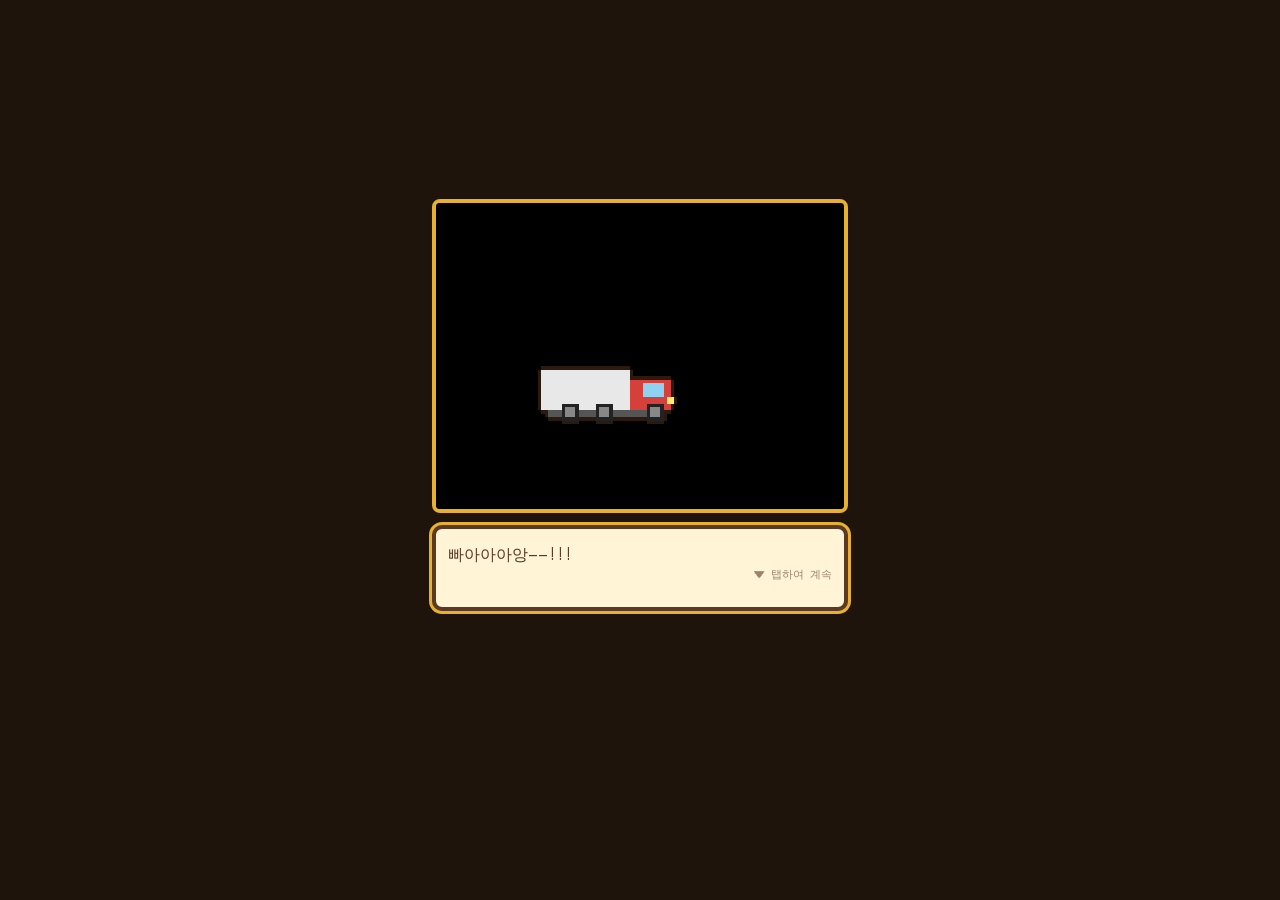
==== index.html @ da2c9a5d "Add playable web prototype: opening, partner creator, auto battle, growth, accessories, encounters C" ====
<!doctype html>
<html lang="ko">
<head>
<meta charset="utf-8">
<meta name="viewport" content="width=device-width,initial-scale=1,maximum-scale=1,user-scalable=no">
<title>리:이세계</title>
<link rel="preconnect" href="https://fonts.googleapis.com">
<link href="https://fonts.googleapis.com/css2?family=DotGothic16&display=swap" rel="stylesheet">
<link rel="stylesheet" href="css/style.css">
</head>
<body>
<div id="app">
  <div id="hud"></div>
  <div id="field">
    <canvas id="cv"></canvas>
    <div id="banner"></div>
    <div id="sideL" class="side"></div><div id="sideR" class="side"></div>
    <div id="buffs"></div><div id="bossBtn"></div>
    <div id="fx"></div><div id="bubble"></div>
  </div>
  <div id="panel"><div id="content"></div></div>
  <nav id="nav"></nav>
  <div id="overlay"></div>
  <div id="toasts"></div>
</div>
<script src="js/sprites.js"></script>
<script src="js/game.js"></script>
<script src="js/ui.js"></script>
</body>
</html>
---- css/style.css ----
:root{--dk:#5a3a22;--md:#8a5a34;--gold:#e8b030;--yel:#f7c531;--cream:#fff4d6;--u:../assets/ui/slices}
*{box-sizing:border-box;margin:0;-webkit-tap-highlight-color:transparent}
html,body{height:100%;background:#1e140c;overscroll-behavior:none}
body{display:flex;justify-content:center;font-family:"DotGothic16","Galmuri11","Noto Sans KR",system-ui,sans-serif;color:var(--cream);user-select:none}
button{font-family:inherit;color:inherit;border:0;background:none;cursor:pointer}
input,select,textarea{font-family:inherit;font-size:14px}
#app{width:100%;max-width:440px;height:100vh;height:100dvh;display:flex;flex-direction:column;background:var(--dk);position:relative;overflow:hidden}
#hud{display:flex;gap:4px;padding:5px 6px 3px;background:var(--dk)}
.avatar{width:36px;height:34px;border:2px solid var(--gold);border-radius:8px;background:#8ed1f0;image-rendering:pixelated;flex:none}
.pill{flex:1;height:32px;background:url(../assets/ui/slices/bar_currency.png) 0 0/100% 100% no-repeat;position:relative;display:flex;align-items:center;justify-content:flex-end;padding:0 12px 0 34px;font-size:13px;min-width:0}
.pill .ic{position:absolute;left:3px;top:50%;transform:translateY(-50%);width:26px;height:26px}
#field{flex:0 0 38%;position:relative;overflow:hidden;background:#8ed1f0}
#cv{width:100%;height:100%;display:block;image-rendering:pixelated}
#banner{position:absolute;top:4px;left:50%;transform:translateX(-50%);width:176px;height:44px;background:url(../assets/ui/slices/ribbon_banner.png) center/100% 100% no-repeat;color:var(--dk);font-weight:bold;font-size:14px;display:flex;flex-direction:column;align-items:center;justify-content:center;padding-bottom:5px;pointer-events:none;line-height:1.1}
#banner small{font-size:10px;font-weight:normal}
.side{position:absolute;top:52px;display:flex;flex-direction:column;gap:3px}
#sideL{left:3px}#sideR{right:3px}
.side img{width:38px;height:38px;display:block}
#buffs{position:absolute;top:52px;left:50%;transform:translateX(-50%);display:flex;gap:4px;font-size:11px}
#buffs span{background:rgba(0,0,0,.55);border:1px solid var(--gold);border-radius:6px;padding:1px 4px}
#bossBtn{position:absolute;bottom:8px;left:50%;transform:translateX(-50%)}
#bossBtn .bt{background:rgba(0,0,0,.6);border:2px solid #d6403a;border-radius:8px;padding:2px 10px;font-size:13px}
#fx{position:absolute;inset:0;pointer-events:none;overflow:hidden}
.pop{position:absolute;font-size:15px;color:#fff;text-shadow:2px 2px 0 #000,-1px -1px 0 #000;animation:up .9s steps(8) forwards;white-space:nowrap;transform:translateX(-50%)}
.pop.crit{color:var(--yel);font-size:20px}.pop.gold{color:#ffe070;font-size:12px}.pop.hurt{color:#ff6a6a}.pop.skill{color:#9fe8ff;font-size:18px}
@keyframes up{to{transform:translate(-50%,-28px);opacity:0}}
#bubble{position:absolute;max-width:62%;transform:translateX(-50%);background:var(--cream);color:var(--dk);border:3px solid var(--dk);border-radius:10px;padding:3px 8px;font-size:12px;opacity:0;transition:opacity .2s;pointer-events:none;z-index:3;line-height:1.3}
#bubble.on{opacity:1}
#panel{flex:1;min-height:0;display:flex;border:24px solid transparent;border-image:url(../assets/ui/slices/panel_wood.png) 130 fill/24px stretch;margin-top:-2px}
#content{flex:1;overflow:auto;padding:2px;display:flex;flex-direction:column;gap:6px;min-height:0}
#content::-webkit-scrollbar{width:0}
#nav{display:flex;background:var(--dk);border-top:3px solid var(--gold)}
#nav div{flex:1;text-align:center;padding:3px 0 5px;font-size:11px;opacity:.7;cursor:pointer}
#nav .ic{display:block;width:34px;height:34px;margin:0 auto 1px}
#nav .on{opacity:1;background:#7a4d2b;color:var(--yel);font-weight:bold}
/* components */
.card{background:rgba(40,22,10,.55);border:2px solid var(--dk);border-radius:10px;padding:6px 8px;font-size:13px;line-height:1.45}
.card.sm{font-size:12px;padding:4px 8px}
.card.row,.row2{display:flex;align-items:center;gap:8px}
.row2{background:rgba(40,22,10,.55);border:2px solid var(--dk);border-radius:10px;padding:5px}
.tx{flex:1;font-size:12px;line-height:1.35;min-width:0}small{opacity:.85;font-size:11px}
.ie{width:38px;height:38px;flex:none;display:grid;place-items:center;font-size:22px;background:var(--cream);border:2px solid var(--gold);border-radius:8px}
.grid2{display:grid;grid-template-columns:1fr 1fr;gap:6px;align-items:center}
.btn{border:12px solid transparent;border-image:url(../assets/ui/slices/btn_yellow_hi.png) 60 70 90 60 fill/12px 12px 15px 12px stretch;color:var(--dk);font-weight:bold;font-size:12px;text-align:center;line-height:1.2;padding:0 4px;min-width:64px;cursor:pointer}
.btn:active{border-image-source:url(../assets/ui/slices/btn_yellow_pressed_hi.png);transform:translateY(2px)}
.btn.off{border-image-source:url(../assets/ui/slices/btn_beige_hi.png);opacity:.85;filter:saturate(.6)}
.btn.wide{width:100%;font-size:15px;margin-top:4px}
.btn.mini2{font-size:11px;min-width:0}
.mini{background:var(--yel);color:var(--dk);border-radius:6px;padding:0 4px;font-size:12px}
.seg{display:flex;gap:4px}.seg span{flex:1;text-align:center;background:var(--dk);border:2px solid var(--gold);border-radius:8px;padding:3px;font-size:12px;cursor:pointer}
.seg .on{background:var(--yel);color:var(--dk);font-weight:bold}
.pbar{height:8px;background:#2a1a10;border:2px solid var(--dk);border-radius:6px;margin:3px 0;overflow:hidden}.pbar i{display:block;height:100%;background:#ff7ab0}
.spr{image-rendering:pixelated;flex:none}
.ptcard{display:flex;gap:10px;align-items:center;justify-content:center}
.slots{display:flex;gap:5px}.slots.wrap{flex-wrap:wrap;justify-content:center}
.slot{position:relative;width:52px;height:52px;flex:none;cursor:pointer}
.slots .slot{flex:1;width:auto;height:auto;aspect-ratio:1;max-width:60px}
.slot img{position:absolute;inset:0;width:100%;height:100%}
.slot.g3 img{filter:hue-rotate(75deg)}
.slot span{position:absolute;inset:0;display:grid;place-items:center;font-size:22px}
.slot i{position:absolute;right:3px;bottom:1px;font-size:10px;font-style:normal;color:#fff;text-shadow:1px 1px 0 #000}
.slot.empty{background:rgba(0,0,0,.35);border:2px dashed var(--md);border-radius:8px}
.slot .ph{opacity:.3}
.slot.sel{outline:3px solid #fff;outline-offset:-1px;border-radius:8px}.slot.on::after{content:'E';position:absolute;left:4px;top:2px;font-size:10px;color:#fff;background:#d6403a;border-radius:4px;padding:0 3px}
.invgrid{display:flex;flex-wrap:wrap;gap:4px;max-height:128px;overflow:auto;background:rgba(0,0,0,.25);border-radius:8px;padding:4px;flex:none}
.opt{font-size:12px;padding:1px 0}
/* modals */
#overlay .mbg{position:fixed;inset:0;background:rgba(0,0,0,.65);display:flex;align-items:center;justify-content:center;z-index:50;padding:10px}
#overlay .mbg.full{background:#1e140c;align-items:flex-start;padding:0;overflow:auto}
.mbox{width:100%;max-width:420px;max-height:92vh;overflow:auto;border:24px solid transparent;border-image:url(../assets/ui/slices/panel_wood.png) 130 fill/24px stretch;display:flex;flex-direction:column;gap:8px;text-align:center;animation:pin .15s}
.mbg.full .mbox{max-height:none;margin:0 auto;min-height:100%}
@keyframes pin{from{transform:scale(.9);opacity:0}}
.mbox h3{font-size:18px;color:var(--yel)}.mbox h4{font-size:13px;text-align:left}
.mbox .card{text-align:left}
.enc{display:flex;justify-content:center;gap:12px;align-items:flex-end}
#toasts{position:fixed;top:56px;left:0;right:0;display:flex;flex-direction:column;align-items:center;gap:4px;z-index:99;pointer-events:none}
.toast{background:rgba(0,0,0,.8);border:2px solid var(--gold);border-radius:10px;padding:4px 12px;font-size:13px;animation:tin .25s}
@keyframes tin{from{transform:translateY(-8px);opacity:0}}
/* opening */
.cutbox{border:0;border-image:none;background:none;max-width:440px}
.cut{display:flex;flex-direction:column;gap:12px;align-items:center;padding:12px;min-height:90vh;justify-content:center}
.cut canvas{width:100%;max-width:420px;image-rendering:pixelated;border:4px solid var(--gold);border-radius:8px;background:#000}
.cut canvas.shake{animation:sh .25s infinite}
@keyframes sh{25%{transform:translate(-3px,2px)}75%{transform:translate(3px,-2px)}}
.dlg{width:100%;background:var(--cream);color:var(--dk);border:4px solid var(--dk);outline:3px solid var(--gold);border-radius:10px;padding:12px;font-size:16px;line-height:1.5;text-align:left;min-height:86px}
.dlg .hint{text-align:right;font-size:11px;opacity:.6;animation:bl 1s infinite}@keyframes bl{50%{opacity:0}}
.cut input{width:100%;padding:10px;border:4px solid var(--dk);border-radius:8px;text-align:center;font-size:18px;background:var(--cream);color:var(--dk)}
.cls{display:grid;grid-template-columns:1fr 1fr;gap:8px;width:100%}
.ccard{background:rgba(40,22,10,.7);border:3px solid var(--dk);border-radius:10px;padding:8px;display:flex;flex-direction:column;align-items:center;gap:2px;cursor:pointer}
.ccard.on{border-color:var(--yel);background:rgba(120,80,30,.8)}
.cutbox h3{color:var(--yel)}
/* creator */
.creator{border:0;border-image:none;padding:10px;gap:6px;max-width:440px}
.cprev{display:flex;justify-content:center;align-items:flex-end;gap:10px;background:#8ed1f0;border:3px solid var(--gold);border-radius:10px;padding:8px;min-height:190px}
.cprev canvas{image-rendering:pixelated}
.prow{display:flex;align-items:center;gap:6px;background:rgba(40,22,10,.6);border-radius:8px;padding:3px 6px;font-size:13px}
.prow span{width:48px;text-align:left}.prow b{flex:1}.prow button{width:34px;height:28px;background:var(--md);border:2px solid var(--gold);border-radius:6px}
.crow{display:flex;align-items:center;gap:6px;font-size:12px;text-align:left}.crow>span{width:48px;flex:none}
.crow div{display:flex;flex-wrap:wrap;gap:3px}.crow i{width:20px;height:20px;border:2px solid #2a1a10;border-radius:4px;cursor:pointer}.crow i.on{outline:2px solid #fff;outline-offset:1px}
.form{display:flex;flex-direction:column;gap:6px;text-align:left;margin-top:4px}
.form label{display:flex;flex-direction:column;gap:2px;font-size:12px}
.form input,.form select,.form textarea{padding:6px;border:3px solid var(--dk);border-radius:6px;background:var(--cream);color:var(--dk)}
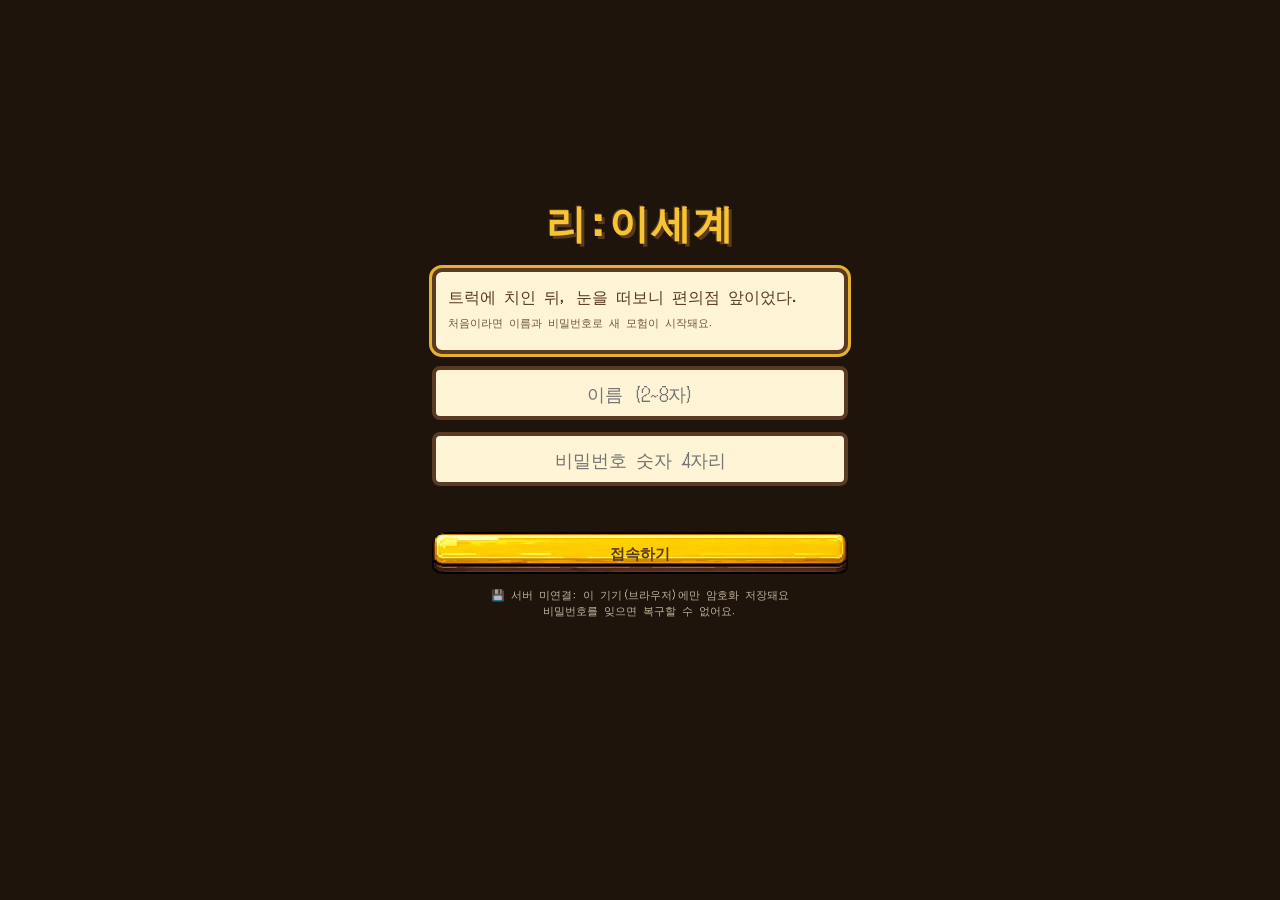
==== commit 26e06cbf: "Add lobby login (name + 4-digit PIN), encrypted saves, save-API worker, Pages workflow Co-Authored-B" ====
--- a/index.html
+++ b/index.html
@@ -23,6 +23,8 @@
   <div id="overlay"></div>
   <div id="toasts"></div>
 </div>
+<script src="js/config.js"></script>
+<script src="js/cloud.js"></script>
 <script src="js/sprites.js"></script>
 <script src="js/game.js"></script>
 <script src="js/ui.js"></script>
--- a/css/style.css
+++ b/css/style.css
@@ -100,3 +100,7 @@
 .form{display:flex;flex-direction:column;gap:6px;text-align:left;margin-top:4px}
 .form label{display:flex;flex-direction:column;gap:2px;font-size:12px}
 .form input,.form select,.form textarea{padding:6px;border:3px solid var(--dk);border-radius:6px;background:var(--cream);color:var(--dk)}
+
+.logo{font-size:40px;color:var(--yel);text-shadow:3px 3px 0 #5a3a22,-1px -1px 0 #5a3a22;letter-spacing:2px;margin-bottom:4px}
+.msg{min-height:18px;font-size:13px;color:#ffb0a0}
+.note{text-align:center;opacity:.7;line-height:1.5}
